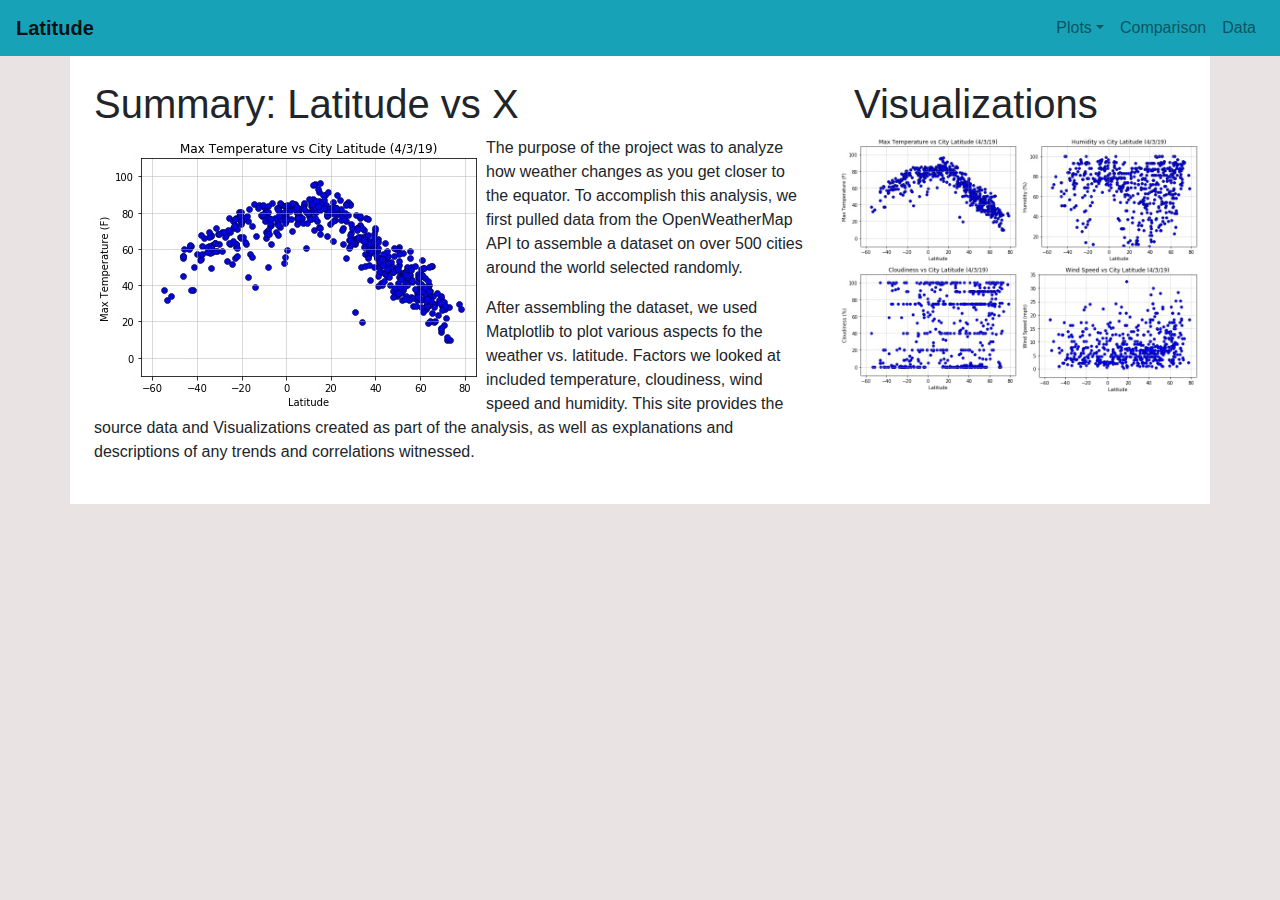
==== index.html @ 7b31f9d5 "Adding weather data web project" ====
<!DOCTYPE html>
<html lang="en">

<head>
    <meta charset="UTF-8">
    <title>Latitude Visualization Dashboard</title>
    <link rel="stylesheet" href="https://stackpath.bootstrapcdn.com/bootstrap/4.3.1/css/bootstrap.min.css"
        integrity="sha384-ggOyR0iXCbMQv3Xipma34MD+dH/1fQ784/j6cY/iJTQUOhcWr7x9JvoRxT2MZw1T" crossorigin="anonymous">
    <link rel="stylesheet" href="styles.css">
    <script src="https://code.jquery.com/jquery-3.3.1.slim.min.js"
        integrity="sha384-q8i/X+965DzO0rT7abK41JStQIAqVgRVzpbzo5smXKp4YfRvH+8abtTE1Pi6jizo"
        crossorigin="anonymous"></script>
    <script src="https://cdnjs.cloudflare.com/ajax/libs/popper.js/1.14.7/umd/popper.min.js"
        integrity="sha384-UO2eT0CpHqdSJQ6hJty5KVphtPhzWj9WO1clHTMGa3JDZwrnQq4sF86dIHNDz0W1"
        crossorigin="anonymous"></script>
    <script src="https://stackpath.bootstrapcdn.com/bootstrap/4.3.1/js/bootstrap.min.js"
        integrity="sha384-JjSmVgyd0p3pXB1rRibZUAYoIIy6OrQ6VrjIEaFf/nJGzIxFDsf4x0xIM+B07jRM"
        crossorigin="anonymous"></script>
</head>

<body>
    <nav class="navbar navbar-expand-lg navbar-light bg-info">
        <a class="navbar-brand font-weight-bold" href="index.html" id="home_page_icon">Latitude</a>
        <button class="navbar-toggler" type="button" data-toggle="collapse" data-target="#navbarNavDropdown"
            aria-controls="navbarNavDropdown" aria-expanded="false" aria-label="Toggle navigation">
            <span class="navbar-toggler-icon"></span>
        </button>
        <div class="collapse navbar-collapse justify-content-end" id="navbarNavDropdown">
            <ul class="navbar-nav">
                <li class="nav-item dropdown">
                    <a class="nav-link dropdown-toggle" href="#" id="navbarNavDropdown" role="button"
                        data-toggle="dropdown" aria-haspopup="true" aria-expanded="True">
                        Plots</a>
                    <div class="dropdown-menu" aria-labelledby="navbarNavDropdown">
                        <a class="dropdown-item" href="pages/max_temp.html">Max Temperature</a>
                        <a class="dropdown-item" href="pages/humidity.html">Humidity</a>
                        <a class="dropdown-item" href="pages/cloudiness.html">Cloudiness</a>
                        <a class="dropdown-item" href="pages/windiness.html">Windiness</a>
                    </div>
                </li>
                <li class="nav-item">
                    <a class="nav-link" href="pages/comparisons.html">Comparison</a>
                </li>
                <li class="nav-item">
                    <a class="nav-link" href="pages/data.html">Data</a>
                </li>
            </ul>
        </div>
    </nav>

    <div class="container">
        <div class="row">
            <div id="main_lat" class="col-md-8 bg-white p-4">
                <h1>Summary: Latitude vs X</h1>
                <img src="images/Max_temp_vs_city_latitude.jpeg" class="float-left"></img>
                <p>The purpose of the project was to analyze how weather changes as you get closer
                    to the equator. To accomplish this analysis, we first pulled data from the
                    OpenWeatherMap API to assemble a dataset on over 500 cities
                    around the world selected randomly.</p>
                <p>
                    After assembling the dataset, we used Matplotlib to plot various aspects fo the
                    weather vs. latitude. Factors we looked at included temperature, cloudiness,
                    wind speed and humidity. This site provides the source data and Visualizations
                    created as part of the analysis, as well as explanations and descriptions of any
                    trends and correlations witnessed.
                </p>

            </div>
            <div id="main_viz" class="col-md-4 bg-white p-4">
                <h1>Visualizations</h1>
                <div class="row">

                    <img src="images/Max_temp_vs_city_latitude.jpeg" width=50% height="50%"></img>
                    <img src="images/Humidity_vs_city_latitude.jpeg" width=50% height="50%"></img>

                </div>
                <div class="row">

                    <img src="images/Cloudiness_vs_city_latitude.jpeg" width=50% height="50%"></img>
                    <img src="images/Wind_speed_vs_city_latitude.jpeg" width=50% height="50%"></img>

                </div>
            </div>
        </div>



    </div>
</body>

</html>
---- styles.css ----
.box {
    min-height: 50px;
    padding: 5px;
    margin: 5px;
    font-weight: 800;
    color: #fff;
  }
  
  .skyblue {
    background: deepskyblue;
  }
  
  .purple {
    background: rebeccapurple;
  }
  
  .red {
    background: indianred;
  }

body {
  background-color: rgb(233, 227, 227);
}

#main_lat {
   /* margin: 1em; */
   padding: 1em 

}
#main_viz {
  /* margin: 1em;  */
  padding: 1em
}
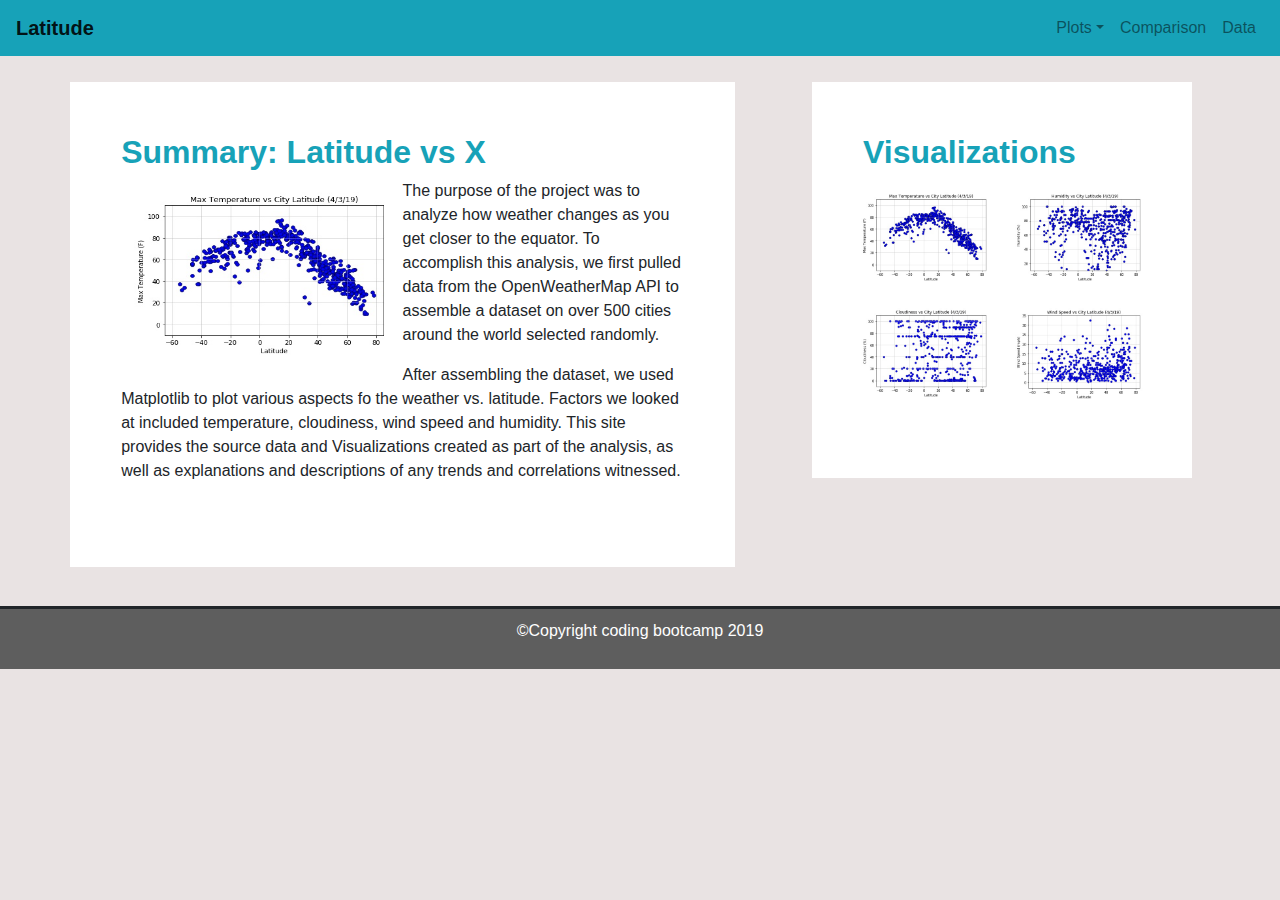
==== commit c7b9cf9f: "Updating weather data web project" ====
--- a/index.html
+++ b/index.html
@@ -50,9 +50,9 @@
 
     <div class="container">
         <div class="row">
-            <div id="main_lat" class="col-md-8 bg-white p-4">
-                <h1>Summary: Latitude vs X</h1>
-                <img src="images/Max_temp_vs_city_latitude.jpeg" class="float-left"></img>
+            <div id="main_lat" class="col-md-7 bg-white">
+                <h2 class="font-weight-bold text-info">Summary: Latitude vs X</h2>
+                <img src="images/Max_temp_vs_city_latitude.jpeg" width=50% height=50%></img>
                 <p>The purpose of the project was to analyze how weather changes as you get closer
                     to the equator. To accomplish this analysis, we first pulled data from the
                     OpenWeatherMap API to assemble a dataset on over 500 cities
@@ -66,12 +66,12 @@
                 </p>
 
             </div>
-            <div id="main_viz" class="col-md-4 bg-white p-4">
-                <h1>Visualizations</h1>
+            <div id="main_viz" class="col-md-4 bg-white">
+                <h2 class="font-weight-bold text-info">Visualizations</h2>
                 <div class="row">
 
-                    <img src="images/Max_temp_vs_city_latitude.jpeg" width=50% height="50%"></img>
-                    <img src="images/Humidity_vs_city_latitude.jpeg" width=50% height="50%"></img>
+                    <img src="images/Max_temp_vs_city_latitude.jpeg" width=50% height=50%></img>
+                    <img src="images/Humidity_vs_city_latitude.jpeg" width=50% height=50%></img>
 
                 </div>
                 <div class="row">
@@ -82,10 +82,10 @@
                 </div>
             </div>
         </div>
-
-
-
     </div>
+    <footer>
+        <p>&copy;Copyright coding bootcamp 2019</p>
+    </footer>
 </body>
 
 </html>--- a/styles.css
+++ b/styles.css
@@ -23,11 +23,44 @@
 }
 
 #main_lat {
-   /* margin: 1em; */
-   padding: 1em 
+   padding: 4vw;
+   margin-top: 2vw;
+   margin-bottom: 3vw;
+   margin-right: 3vw; 
+   
 
 }
 #main_viz {
-  /* margin: 1em;  */
-  padding: 1em
+  padding: 4vw;
+  padding-bottom: 5vw;
+  margin-top: 2vw;
+  margin-bottom: 10vw; 
+  margin-left: 3vw;
+}
+
+footer p {
+  line-height: 200%;
+  text-align: center;
+  color: white;
+}
+
+footer {
+  border-top-style: solid;
+  border-top: 2vw color rgb(0, 107, 126);
+  background-color: rgb(94, 94, 94);
+  padding-top: .5vw;
+  padding-bottom: .5vw;
+  
+}
+
+img {
+  padding: 1vw;
+}
+
+h2 {
+  font: sans-serif;
+}
+
+#main_lat img {
+  float: left;
 }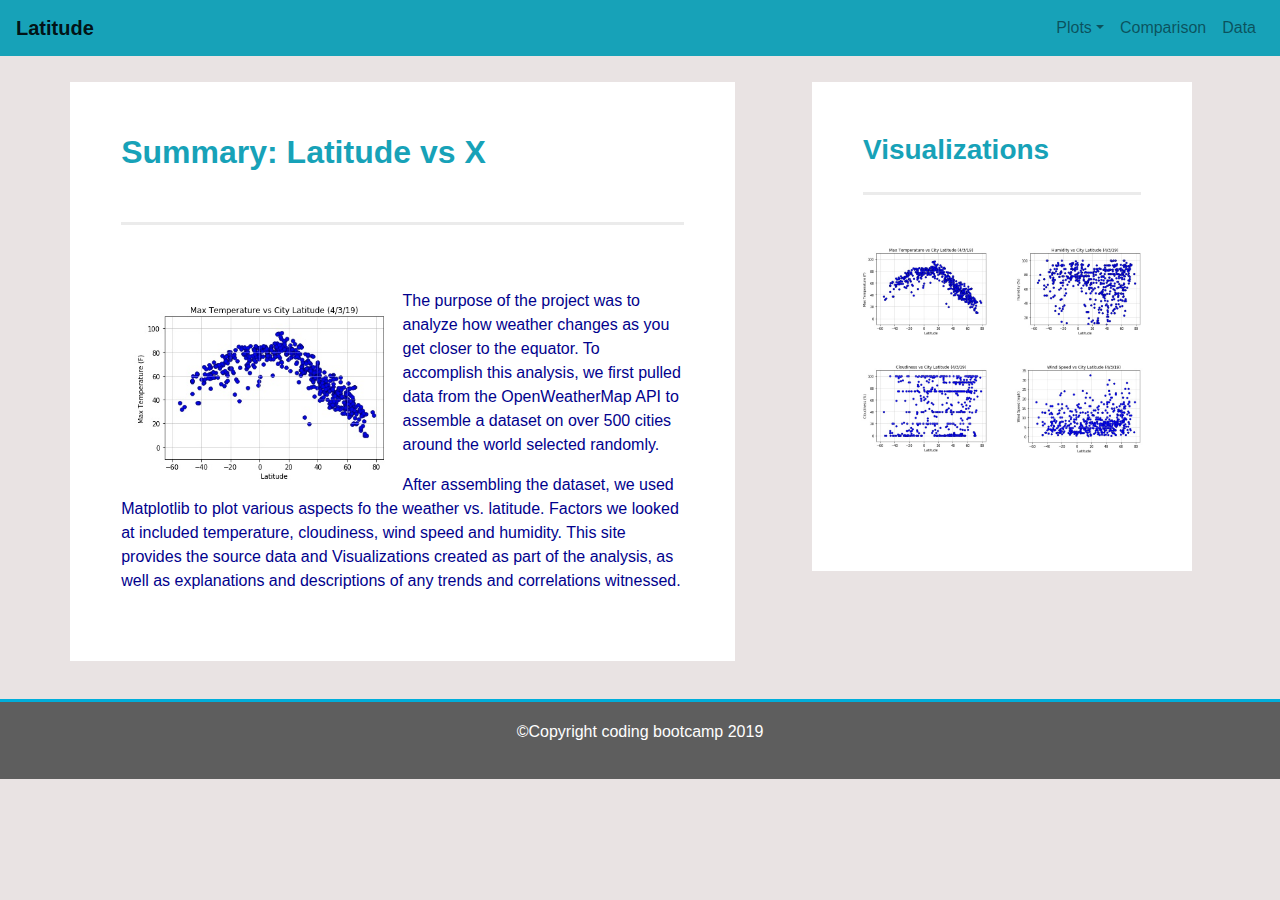
==== commit e65bc82e: "Updating weather data web project" ====
--- a/index.html
+++ b/index.html
@@ -52,8 +52,8 @@
         <div class="row">
             <div id="main_lat" class="col-md-7 bg-white">
                 <h2 class="font-weight-bold text-info">Summary: Latitude vs X</h2>
-                <img src="images/Max_temp_vs_city_latitude.jpeg" width=50% height=50%></img>
-                <p>The purpose of the project was to analyze how weather changes as you get closer
+                <img class="img-fluid" src="images/Max_temp_vs_city_latitude.jpeg" width=50% height=50%></img>
+                <p id="p1">The purpose of the project was to analyze how weather changes as you get closer
                     to the equator. To accomplish this analysis, we first pulled data from the
                     OpenWeatherMap API to assemble a dataset on over 500 cities
                     around the world selected randomly.</p>
@@ -67,7 +67,7 @@
 
             </div>
             <div id="main_viz" class="col-md-4 bg-white">
-                <h2 class="font-weight-bold text-info">Visualizations</h2>
+                <h3 class="font-weight-bold text-info">Visualizations</h3>
                 <div class="row">
 
                     <img src="images/Max_temp_vs_city_latitude.jpeg" width=50% height=50%></img>
--- a/styles.css
+++ b/styles.css
@@ -39,14 +39,14 @@
 }
 
 footer p {
-  line-height: 200%;
+  line-height: 300%;
   text-align: center;
   color: white;
 }
 
 footer {
   border-top-style: solid;
-  border-top: 2vw color rgb(0, 107, 126);
+  border-top-color: rgb(0, 174, 218);
   background-color: rgb(94, 94, 94);
   padding-top: .5vw;
   padding-bottom: .5vw;
@@ -59,8 +59,24 @@
 
 h2 {
   font: sans-serif;
+  margin-bottom: 5vw;
+  padding-bottom: 4vw;
+  border-bottom: solid;
+  border-bottom-color: rgb(235, 235, 235);
+}
+
+h3 {
+  font: sans-serif;
+  margin-bottom: 3vw;
+  padding-bottom: 2vw;
+  border-bottom: solid;
+  border-bottom-color: rgb(235, 235, 235);
 }
 
 #main_lat img {
   float: left;
-}+}
+
+p {
+  color: rgb(1, 1, 141);
+}
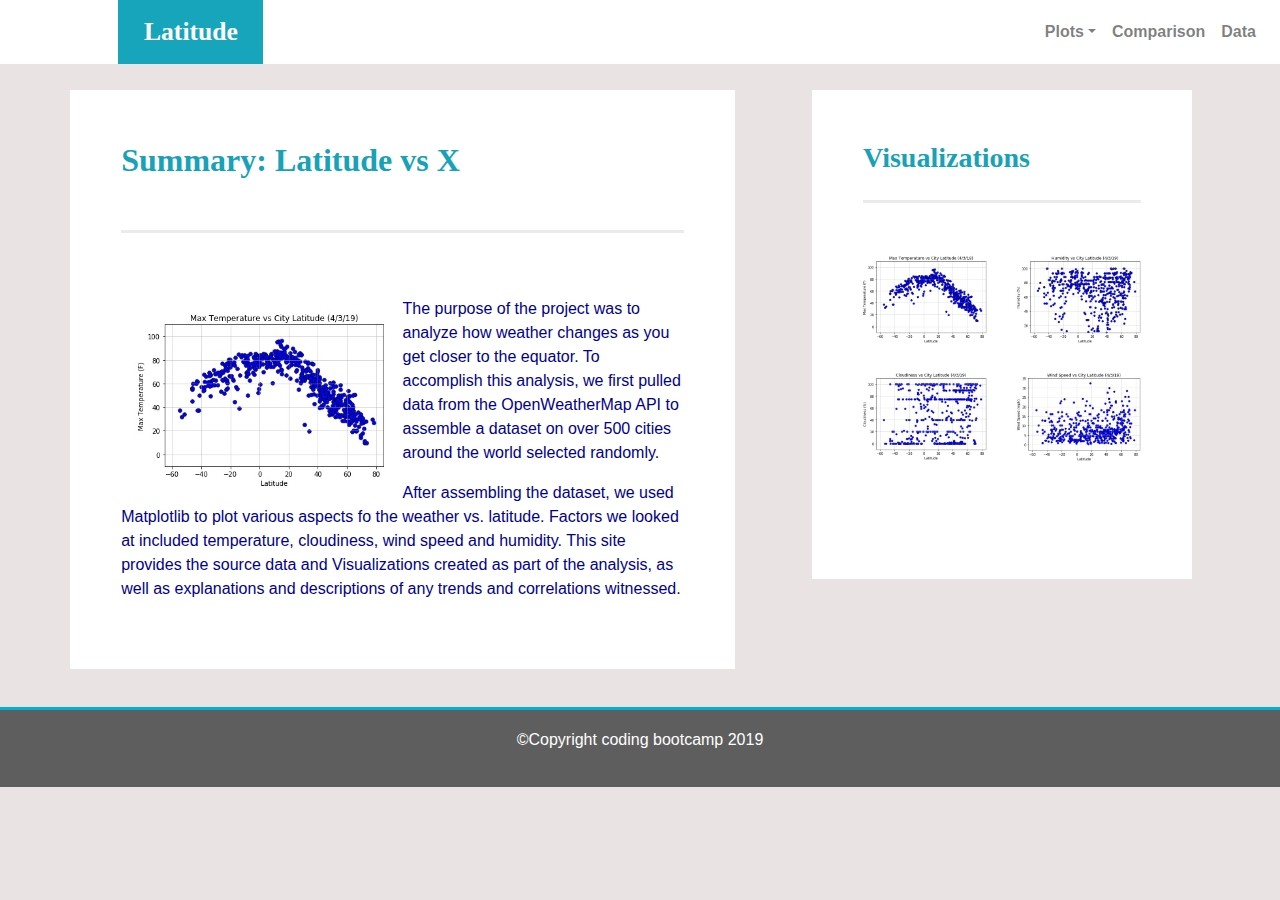
==== commit c3a9d7a3: "Updating weather data web project" ====
--- a/index.html
+++ b/index.html
@@ -19,7 +19,7 @@
 </head>
 
 <body>
-    <nav class="navbar navbar-expand-lg navbar-light bg-info">
+    <nav class="navbar navbar-expand-lg navbar-light bg-white py-0">
         <a class="navbar-brand font-weight-bold" href="index.html" id="home_page_icon">Latitude</a>
         <button class="navbar-toggler" type="button" data-toggle="collapse" data-target="#navbarNavDropdown"
             aria-controls="navbarNavDropdown" aria-expanded="false" aria-label="Toggle navigation">
@@ -28,7 +28,7 @@
         <div class="collapse navbar-collapse justify-content-end" id="navbarNavDropdown">
             <ul class="navbar-nav">
                 <li class="nav-item dropdown">
-                    <a class="nav-link dropdown-toggle" href="#" id="navbarNavDropdown" role="button"
+                    <a class="nav-link dropdown-toggle font-weight-bolder" href="#" id="navbarNavDropdown" role="button"
                         data-toggle="dropdown" aria-haspopup="true" aria-expanded="True">
                         Plots</a>
                     <div class="dropdown-menu" aria-labelledby="navbarNavDropdown">
@@ -39,10 +39,10 @@
                     </div>
                 </li>
                 <li class="nav-item">
-                    <a class="nav-link" href="pages/comparisons.html">Comparison</a>
+                    <a class="nav-link font-weight-bolder" href="pages/comparisons.html">Comparison</a>
                 </li>
                 <li class="nav-item">
-                    <a class="nav-link" href="pages/data.html">Data</a>
+                    <a class="nav-link font-weight-bolder" href="pages/data.html">Data</a>
                 </li>
             </ul>
         </div>
--- a/styles.css
+++ b/styles.css
@@ -58,7 +58,7 @@
 }
 
 h2 {
-  font: sans-serif;
+  font-family: Georgia, 'Times New Roman', Times, serif;
   margin-bottom: 5vw;
   padding-bottom: 4vw;
   border-bottom: solid;
@@ -66,7 +66,7 @@
 }
 
 h3 {
-  font: sans-serif;
+  font-family: Georgia, 'Times New Roman', Times, serif;
   margin-bottom: 3vw;
   padding-bottom: 2vw;
   border-bottom: solid;
@@ -80,3 +80,15 @@
 p {
   color: rgb(1, 1, 141);
 }
+
+#home_page_icon {
+  font-size: 2vw;
+  background-color: #17a5bb;
+  color: white;
+  font-family: Georgia, 'Times New Roman', Times, serif;
+  padding-top: 1vw;
+  padding-bottom: 1vw;
+  padding-left: 2vw;
+  padding-right: 2vw;
+  margin-left: 8vw;
+}
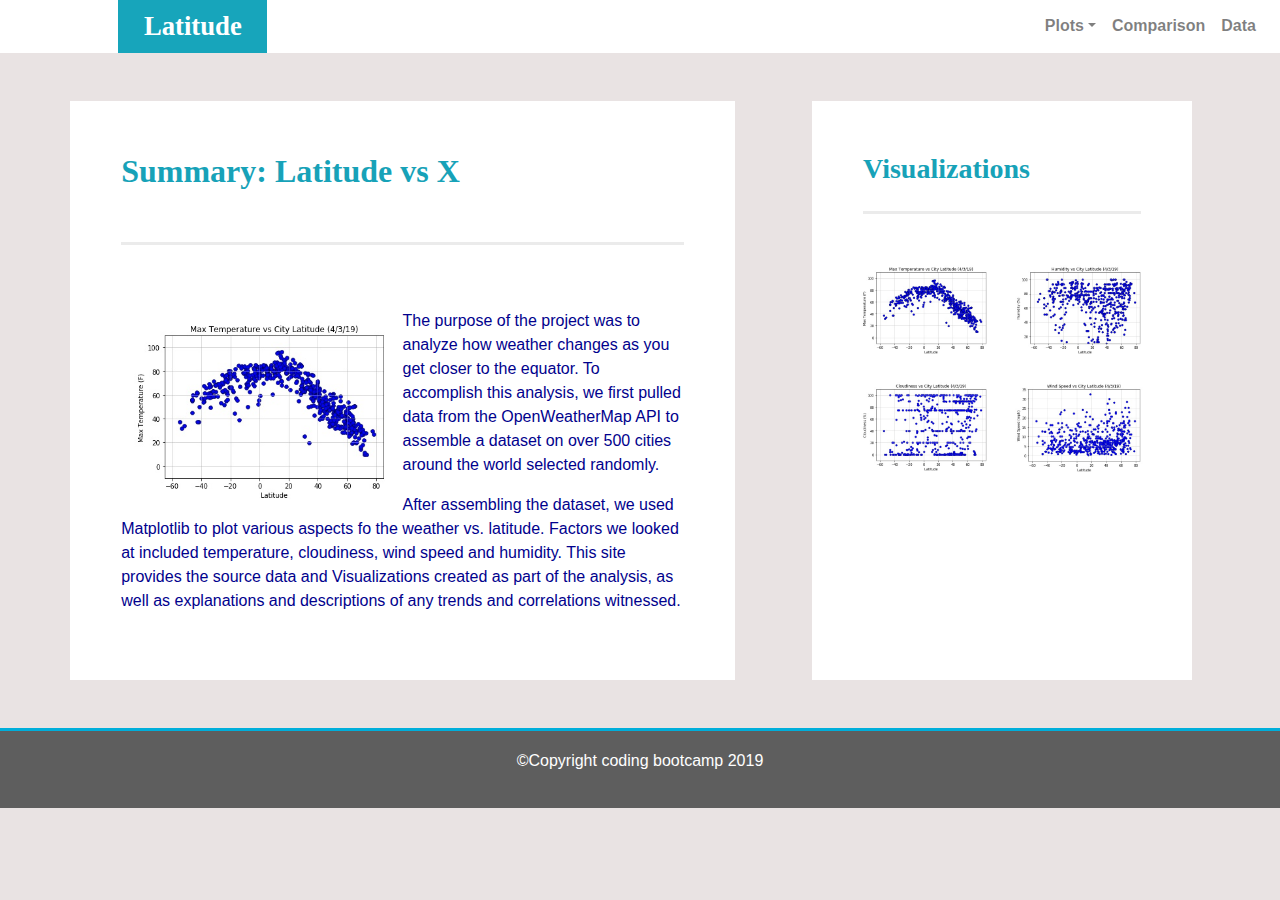
==== commit b0756298: "Finishing weather data web project" ====
--- a/index.html
+++ b/index.html
@@ -50,10 +50,10 @@
 
     <div class="container">
         <div class="row">
-            <div id="main_lat" class="col-md-7 bg-white">
+            <div id="main_col" class="col-md-7 bg-white my-5">
                 <h2 class="font-weight-bold text-info">Summary: Latitude vs X</h2>
-                <img class="img-fluid" src="images/Max_temp_vs_city_latitude.jpeg" width=50% height=50%></img>
-                <p id="p1">The purpose of the project was to analyze how weather changes as you get closer
+                <img class="img-fluid" src="images/Max_temp_vs_city_latitude.jpeg" width=50% height=50%>
+                <p>The purpose of the project was to analyze how weather changes as you get closer
                     to the equator. To accomplish this analysis, we first pulled data from the
                     OpenWeatherMap API to assemble a dataset on over 500 cities
                     around the world selected randomly.</p>
@@ -66,18 +66,18 @@
                 </p>
 
             </div>
-            <div id="main_viz" class="col-md-4 bg-white">
-                <h3 class="font-weight-bold text-info">Visualizations</h3>
+            <div id="main_viz" class="col-md-4 bg-white my-5">
+                <h3 class="font-weight-bold text-info" id="main_viz_h3">Visualizations</h3>
                 <div class="row">
 
-                    <img src="images/Max_temp_vs_city_latitude.jpeg" width=50% height=50%></img>
-                    <img src="images/Humidity_vs_city_latitude.jpeg" width=50% height=50%></img>
+                    <img src="images/Max_temp_vs_city_latitude.jpeg" width=50% height=50%>
+                    <img src="images/Humidity_vs_city_latitude.jpeg" width=50% height=50%>
 
                 </div>
                 <div class="row">
 
-                    <img src="images/Cloudiness_vs_city_latitude.jpeg" width=50% height="50%"></img>
-                    <img src="images/Wind_speed_vs_city_latitude.jpeg" width=50% height="50%"></img>
+                    <img src="images/Cloudiness_vs_city_latitude.jpeg" width=50% height="50%">
+                    <img src="images/Wind_speed_vs_city_latitude.jpeg" width=50% height="50%">
 
                 </div>
             </div>
--- a/styles.css
+++ b/styles.css
@@ -22,14 +22,18 @@
   background-color: rgb(233, 227, 227);
 }
 
-#main_lat {
+#main_col, #viz_col {
    padding: 4vw;
    margin-top: 2vw;
    margin-bottom: 3vw;
    margin-right: 3vw; 
-   
+}
 
+#comp_col {
+  padding: 4vw;
+  margin-top: 2vw;
 }
+
 #main_viz {
   padding: 4vw;
   padding-bottom: 5vw;
@@ -65,7 +69,7 @@
   border-bottom-color: rgb(235, 235, 235);
 }
 
-h3 {
+#main_viz_h3 {
   font-family: Georgia, 'Times New Roman', Times, serif;
   margin-bottom: 3vw;
   padding-bottom: 2vw;
@@ -73,7 +77,7 @@
   border-bottom-color: rgb(235, 235, 235);
 }
 
-#main_lat img {
+#main_col img {
   float: left;
 }
 
@@ -82,13 +86,23 @@
 }
 
 #home_page_icon {
-  font-size: 2vw;
+  font-size: 20pt;
   background-color: #17a5bb;
   color: white;
   font-family: Georgia, 'Times New Roman', Times, serif;
-  padding-top: 1vw;
-  padding-bottom: 1vw;
+  padding-top: .5vw;
+  padding-bottom: .5vw;
   padding-left: 2vw;
   padding-right: 2vw;
   margin-left: 8vw;
 }
+
+#comp_h3 {
+  font-family: Georgia, 'Times New Roman', Times, serif;
+  text-align: center;
+
+}
+
+#viz_highlighted {
+  border: 2px solid #17a5bb
+}